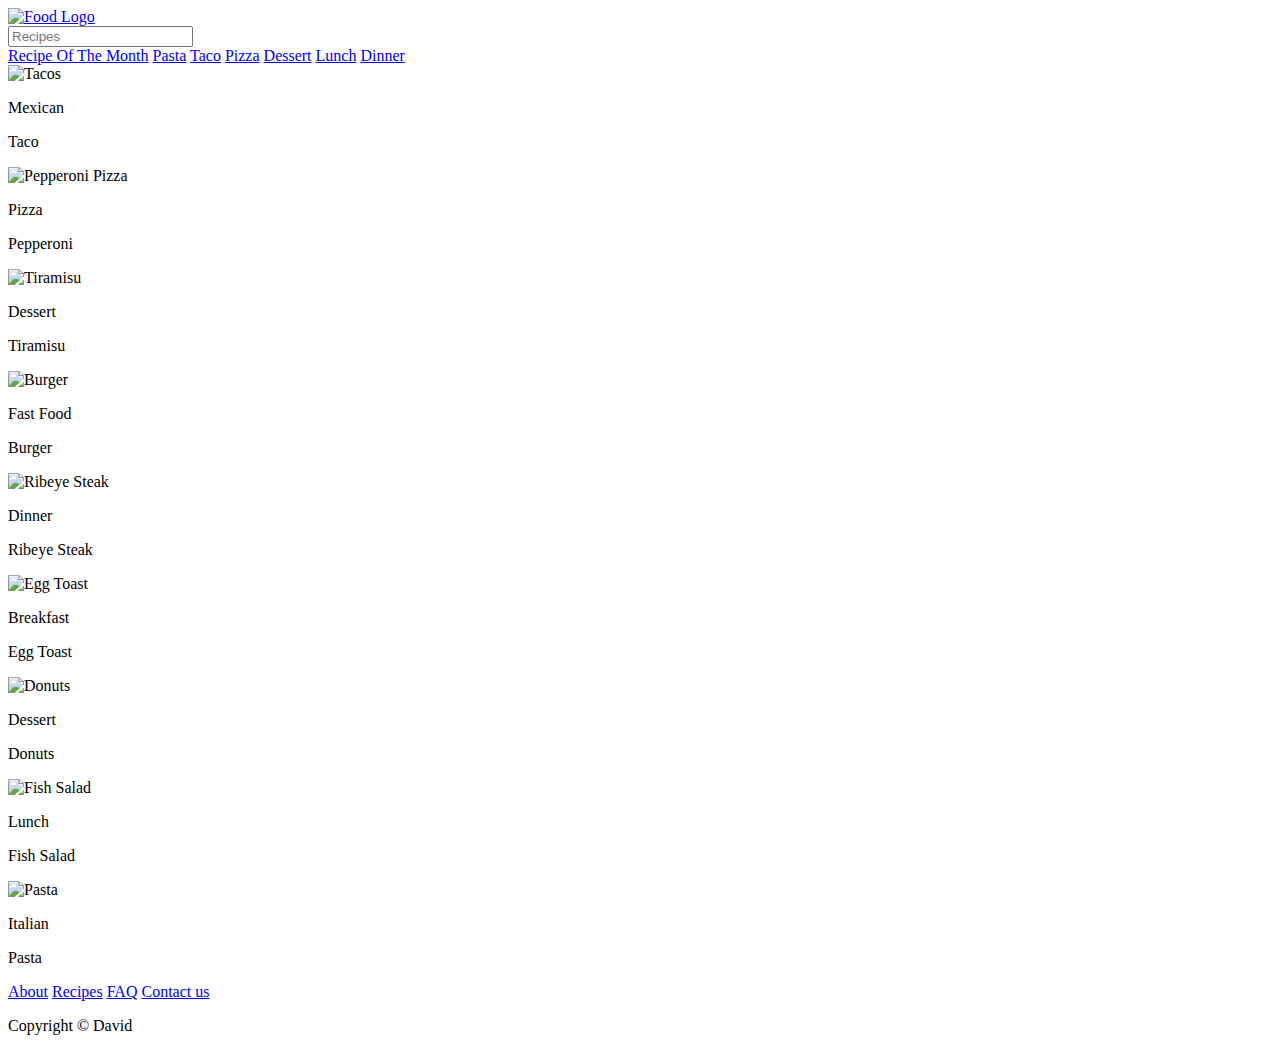
==== index.html @ b88e09f3 "Add current index.html" ====
<!DOCTYPE html>
<html lang="en">

<head>
    <meta charset="UTF-8">
    <meta http-equiv="X-UA-Compatible" content="IE=edge">
    <meta name="viewport" content="width=device-width, initial-scale=1.0">
    <link rel="stylesheet" href="https://cdnjs.cloudflare.com/ajax/libs/font-awesome/6.2.0/css/all.min.css"
        integrity="sha512-xh6O/CkQoPOWDdYTDqeRdPCVd1SpvCA9XXcUnZS2FmJNp1coAFzvtCN9BmamE+4aHK8yyUHUSCcJHgXloTyT2A=="
        crossorigin="anonymous" referrerpolicy="no-referrer" />
    <link rel="stylesheet" href="style.css">
    <title>Code Review 1 - Food Blog</title>
</head>

<body>
    <header>
        <div class="header-top">
            <a href="index.html">
                <img src="Images/FoodLogo.jpg" alt="Food Logo">
            </a>
            <div class="icon-left">
                <input type="text" placeholder="Recipes">
                <i class="fa-solid fa-magnifying-glass"></i>
            </div>
        </div>
        <nav class="navigation-bar">
            <a href="recipeOfTheMonth.html">Recipe Of The Month</a>
            <a href="#">Pasta</a>
            <a href="#">Taco</a>
            <a href="#">Pizza</a>
            <a href="#">Dessert</a>
            <a href="#">Lunch</a>
            <a href="#">Dinner</a>
        </nav>
    </header>

    <main>
        <div id="grid-container">
            <div class="item">
                <img src="Images/Tacos.webp" alt="Tacos">
                <div class="item-text">
                    <p>Mexican</p>
                    <p>Taco</p>
                </div>
            </div>
            <div class="item">
                <img src="Images/PepperoniPizza.avif" alt="Pepperoni Pizza">
                <div class="item-text">
                    <p>Pizza</p>
                    <p>Pepperoni</p>
                </div>
            </div>
            <div class="item">
                <img src="Images/Tiramisu.jpg" alt="Tiramisu">
                <div class="item-text">
                    <p>Dessert</p>
                    <p>Tiramisu</p>
                </div>
            </div>
            <div class="item">
                <img src="Images/Burger.jpg" alt="Burger">
                <div class="item-text">
                    <p>Fast Food</p>
                    <p>Burger</p>
                </div>
            </div>
            <div class="item">
                <img src="Images/Ribeye.avif" alt="Ribeye Steak">
                <div class="item-text">
                    <p>Dinner</p>
                    <p>Ribeye Steak</p>
                </div>
            </div>
            <div class="item">
                <img src="Images/EggToast.avif" alt="Egg Toast">
                <div class="item-text">
                    <p>Breakfast</p>
                    <p>Egg Toast</p>
                </div>
            </div>
            <div class="item">
                <img src="Images/Donuts.webp" alt="Donuts">
                <div class="item-text">
                    <p>Dessert</p>
                    <p>Donuts</p>
                </div>
            </div>
            <div class="item">
                <img src="Images/FishSalad.webp" alt="Fish Salad">
                <div class="item-text">
                    <p>Lunch</p>
                    <p>Fish Salad</p>
                </div>
            </div>
            <div class="item">
                <img src="Images/Pasta.webp" alt="Pasta">
                <div class="item-text">
                    <p>Italian</p>
                    <p>Pasta</p>
                </div>
            </div>
        </div>
    </main>

    <footer>
        <div class="footer-links">
            <a href="#">About</a>
            <a href="#">Recipes</a>
            <a href="#">FAQ</a>
            <a href="https://codefactory.wien/en/contact-en/">Contact us</a>
        </div>
        <div class="footer-icons">
            <i class="fa-brands fa-instagram"></i>
            <i class="fa-brands fa-square-facebook"></i>
            <i class="fa-brands fa-youtube"></i>
        </div>
        <p>Copyright &#169; David</p>
    </footer>
</body>

</html>
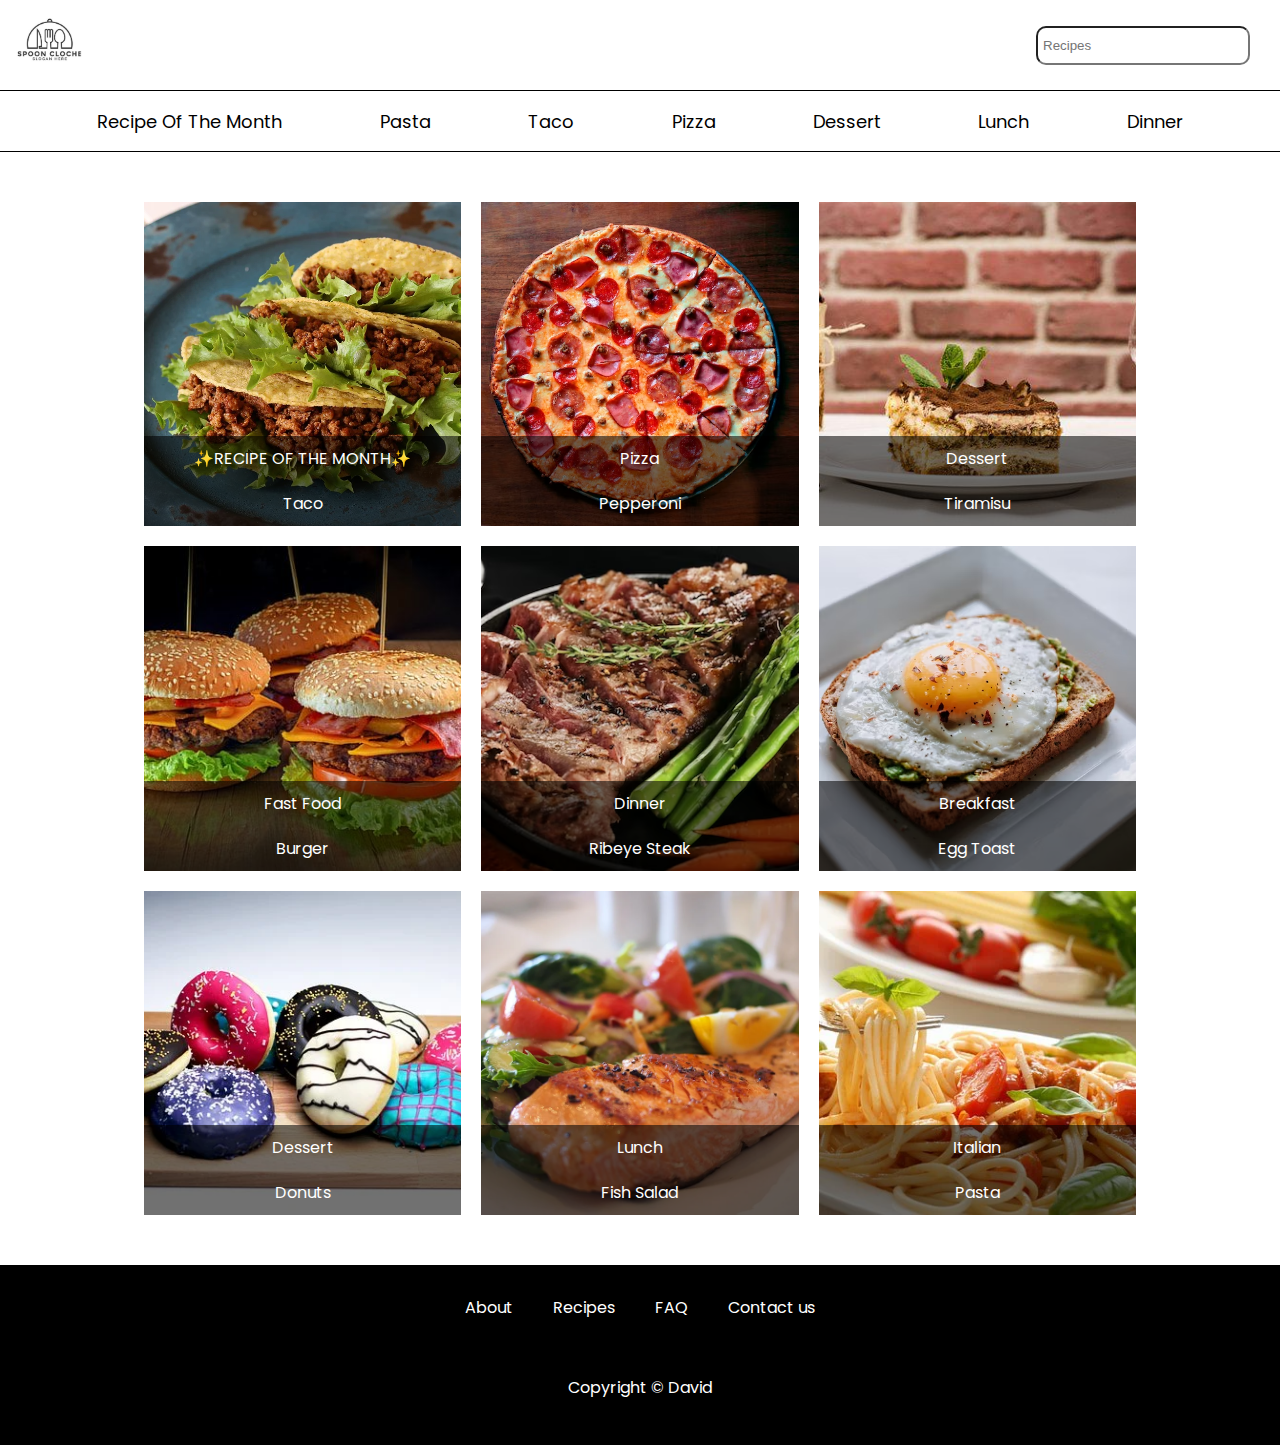
==== commit ffcc731b: "add update files" ====
--- a/index.html
+++ b/index.html
@@ -39,7 +39,7 @@
             <div class="item">
                 <img src="Images/Tacos.webp" alt="Tacos">
                 <div class="item-text">
-                    <p>Mexican</p>
+                    <p>&#10024;RECIPE OF THE MONTH&#10024;</p>
                     <p>Taco</p>
                 </div>
             </div>
--- a/style.css
+++ b/style.css
@@ -0,0 +1,186 @@
+@import url("https://fonts.googleapis.com/css2?family=Poppins:wght@300;400;500;700;900&display=swap");
+header .header-top {
+  display: flex;
+  justify-content: space-between;
+  align-items: center;
+  height: 70px;
+  padding: 10px;
+}
+header .header-top img {
+  width: 80px;
+}
+header .header-top .icon-left input {
+  height: 35px;
+  width: 200px;
+  padding: 0 5px;
+  border-radius: 10px;
+  text-align: left;
+}
+header .header-top .icon-left i {
+  margin: 0 10px;
+}
+header .navigation-bar {
+  height: 60px;
+  border-top: 1px solid black;
+  border-bottom: 1px solid black;
+  display: flex;
+  justify-content: space-evenly;
+  align-items: center;
+}
+header .navigation-bar a {
+  text-decoration: none;
+  color: black;
+  font-size: 18px;
+  transition: ease-in-out 0.4s;
+}
+header .navigation-bar a:hover {
+  font-size: 20px;
+  color: red;
+}
+
+main {
+  padding: 50px 20px;
+}
+main #grid-container {
+  display: grid;
+  width: 80%;
+  margin: 0 auto;
+  gap: 20px 20px;
+  grid-template-columns: 1fr 1fr 1fr;
+  grid-template-rows: 1fr 1fr 1fr;
+}
+main #grid-container .item {
+  position: relative;
+  transition: ease-in-out 0.4s;
+}
+main #grid-container .item:hover {
+  transform: scale(1.05);
+}
+main #grid-container .item img {
+  height: 100%;
+  width: 100%;
+  -o-object-fit: cover;
+     object-fit: cover;
+}
+main #grid-container .item .item-text {
+  position: absolute;
+  left: 0;
+  bottom: 0;
+  color: white;
+  text-align: center;
+  width: 100%;
+  background-color: rgba(0, 0, 0, 0.555);
+}
+main #grid-container .item .item-text p {
+  padding: 10px 0;
+}
+main #recipe {
+  width: 100%;
+}
+main #recipe h1 {
+  font-size: 40px;
+  text-align: center;
+}
+main #recipe figure {
+  margin-top: 20px;
+  text-align: center;
+}
+main #recipe figure img {
+  width: 70%;
+}
+main #recipe figure figcaption {
+  text-align: center;
+  font-style: italic;
+}
+main #recipe ul {
+  border: 1px solid black;
+  padding: 40px;
+  border-radius: 25px;
+  margin: 30px auto;
+  width: 60%;
+}
+main #recipe ul li {
+  margin-left: 30px;
+}
+main #recipe ul li p {
+  margin: 5px 0;
+}
+main #recipe ul li p span {
+  font-weight: 700;
+}
+
+footer {
+  background-color: black;
+  text-align: center;
+  height: 20vh;
+}
+footer .footer-links {
+  display: flex;
+  justify-content: center;
+  align-items: center;
+  padding: 30px;
+}
+footer .footer-links a {
+  text-decoration: none;
+  color: white;
+  margin: 0 20px;
+}
+footer .footer-links a:hover {
+  color: red;
+}
+footer .footer-icons i {
+  color: white;
+  margin: 10px;
+}
+footer p {
+  color: white;
+}
+
+* {
+  margin: 0;
+  padding: 0;
+}
+
+body {
+  font-family: "Poppins", sans-serif;
+}
+
+@media screen and (max-width: 480px) {
+  body header .header-top .icon-left input {
+    height: 25px;
+    width: 150px;
+  }
+  body header .navigation-bar a {
+    font-size: 12px;
+    transition: ease-in-out 0.4s;
+  }
+  body header .navigation-bar a:hover {
+    font-size: 14px;
+  }
+  body main #grid-container {
+    grid-template-columns: 1fr;
+    gap: 10px 10px;
+  }
+  body main #recipe {
+    width: 100%;
+  }
+  body main #recipe h1 {
+    font-size: 30px;
+  }
+  body main #recipe figure img {
+    width: 100%;
+  }
+  body main #recipe ul {
+    border: 1px solid black;
+    padding: 20px;
+    border-radius: 25px;
+    margin: 30px auto;
+    width: 80%;
+  }
+  body main #recipe ul li {
+    margin-left: 30px;
+  }
+  body footer .footer-links a {
+    font-size: 12px;
+  }
+}/*# sourceMappingURL=style.css.map */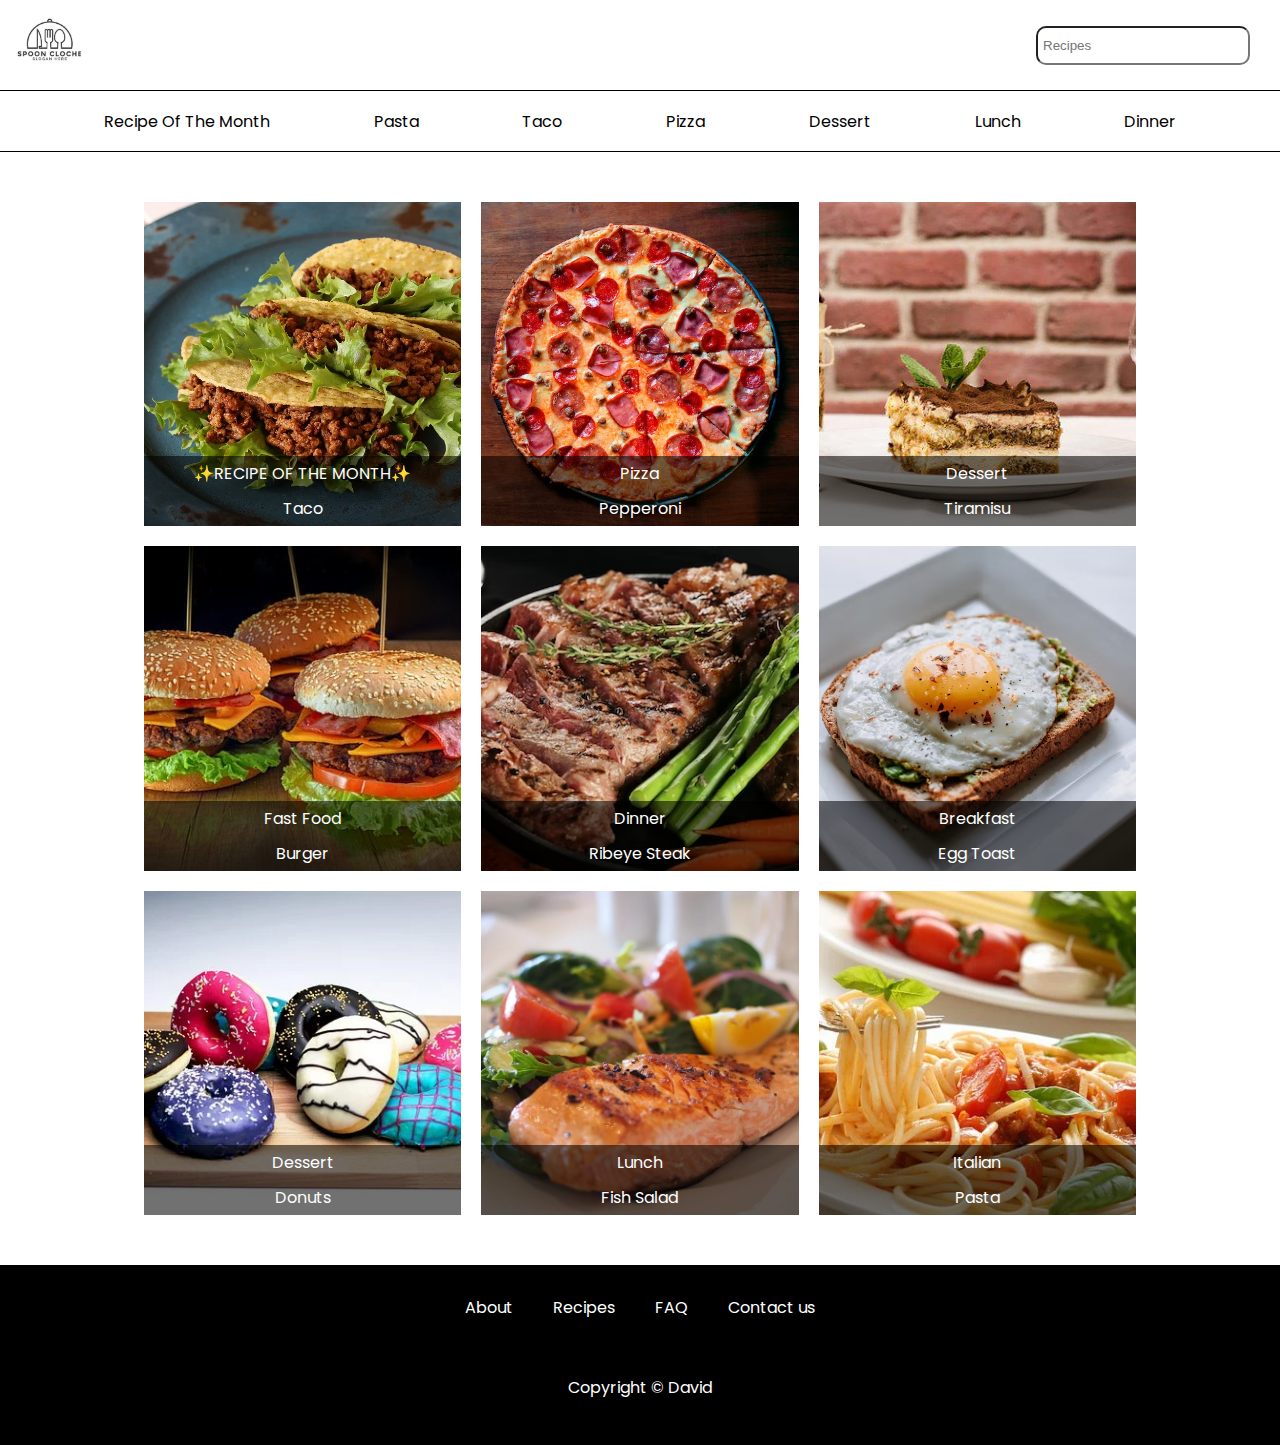
==== commit 9dc8d415: "update files" ====
--- a/index.html
+++ b/index.html
@@ -37,63 +37,80 @@
     <main>
         <div id="grid-container">
             <div class="item">
-                <img src="Images/Tacos.webp" alt="Tacos">
+                <a href="recipeOfTheMonth.html">
+                    <img src="Images/Tacos.webp" alt="Tacos">
+                </a>
                 <div class="item-text">
                     <p>&#10024;RECIPE OF THE MONTH&#10024;</p>
                     <p>Taco</p>
                 </div>
             </div>
             <div class="item">
-                <img src="Images/PepperoniPizza.avif" alt="Pepperoni Pizza">
+                <a href="#">
+                    <img src="Images/PepperoniPizza.avif" alt="Pepperoni Pizza">
+                </a>
                 <div class="item-text">
                     <p>Pizza</p>
                     <p>Pepperoni</p>
                 </div>
             </div>
             <div class="item">
-                <img src="Images/Tiramisu.jpg" alt="Tiramisu">
+                <a href="#">
+                    <img src="Images/Tiramisu.jpg" alt="Tiramisu">
+                </a>
                 <div class="item-text">
                     <p>Dessert</p>
                     <p>Tiramisu</p>
                 </div>
             </div>
             <div class="item">
-                <img src="Images/Burger.jpg" alt="Burger">
+                <a href="#">
+                    <img src="Images/Burger.jpg" alt="Burger">
+                </a>
                 <div class="item-text">
                     <p>Fast Food</p>
                     <p>Burger</p>
                 </div>
             </div>
             <div class="item">
-                <img src="Images/Ribeye.avif" alt="Ribeye Steak">
+                <a href="#">
+                    <img src="Images/Ribeye.avif" alt="Ribeye Steak">
+                </a>
                 <div class="item-text">
                     <p>Dinner</p>
                     <p>Ribeye Steak</p>
                 </div>
             </div>
             <div class="item">
-                <img src="Images/EggToast.avif" alt="Egg Toast">
+                <a href="#">
+                    <img src="Images/EggToast.avif" alt="Egg Toast">
+                </a>
                 <div class="item-text">
                     <p>Breakfast</p>
                     <p>Egg Toast</p>
                 </div>
             </div>
             <div class="item">
-                <img src="Images/Donuts.webp" alt="Donuts">
+                <a href="#">
+                    <img src="Images/Donuts.webp" alt="Donuts">
+                </a>
                 <div class="item-text">
                     <p>Dessert</p>
                     <p>Donuts</p>
                 </div>
             </div>
             <div class="item">
-                <img src="Images/FishSalad.webp" alt="Fish Salad">
+                <a href="#">
+                    <img src="Images/FishSalad.webp" alt="Fish Salad">
+                </a>
                 <div class="item-text">
                     <p>Lunch</p>
                     <p>Fish Salad</p>
                 </div>
             </div>
             <div class="item">
-                <img src="Images/Pasta.webp" alt="Pasta">
+                <a href="#"><img src="Images/Pasta.webp" alt="Pasta"></a>
+                
                 <div class="item-text">
                     <p>Italian</p>
                     <p>Pasta</p>
--- a/style.css
+++ b/style.css
@@ -30,8 +30,8 @@
 header .navigation-bar a {
   text-decoration: none;
   color: black;
-  font-size: 18px;
-  transition: ease-in-out 0.4s;
+  font-size: 16px;
+  transition: ease-in-out 0.3s;
 }
 header .navigation-bar a:hover {
   font-size: 20px;
@@ -51,7 +51,7 @@
 }
 main #grid-container .item {
   position: relative;
-  transition: ease-in-out 0.4s;
+  transition: ease-in-out 0.3s;
 }
 main #grid-container .item:hover {
   transform: scale(1.05);
@@ -72,7 +72,7 @@
   background-color: rgba(0, 0, 0, 0.555);
 }
 main #grid-container .item .item-text p {
-  padding: 10px 0;
+  padding: 5px 0;
 }
 main #recipe {
   width: 100%;
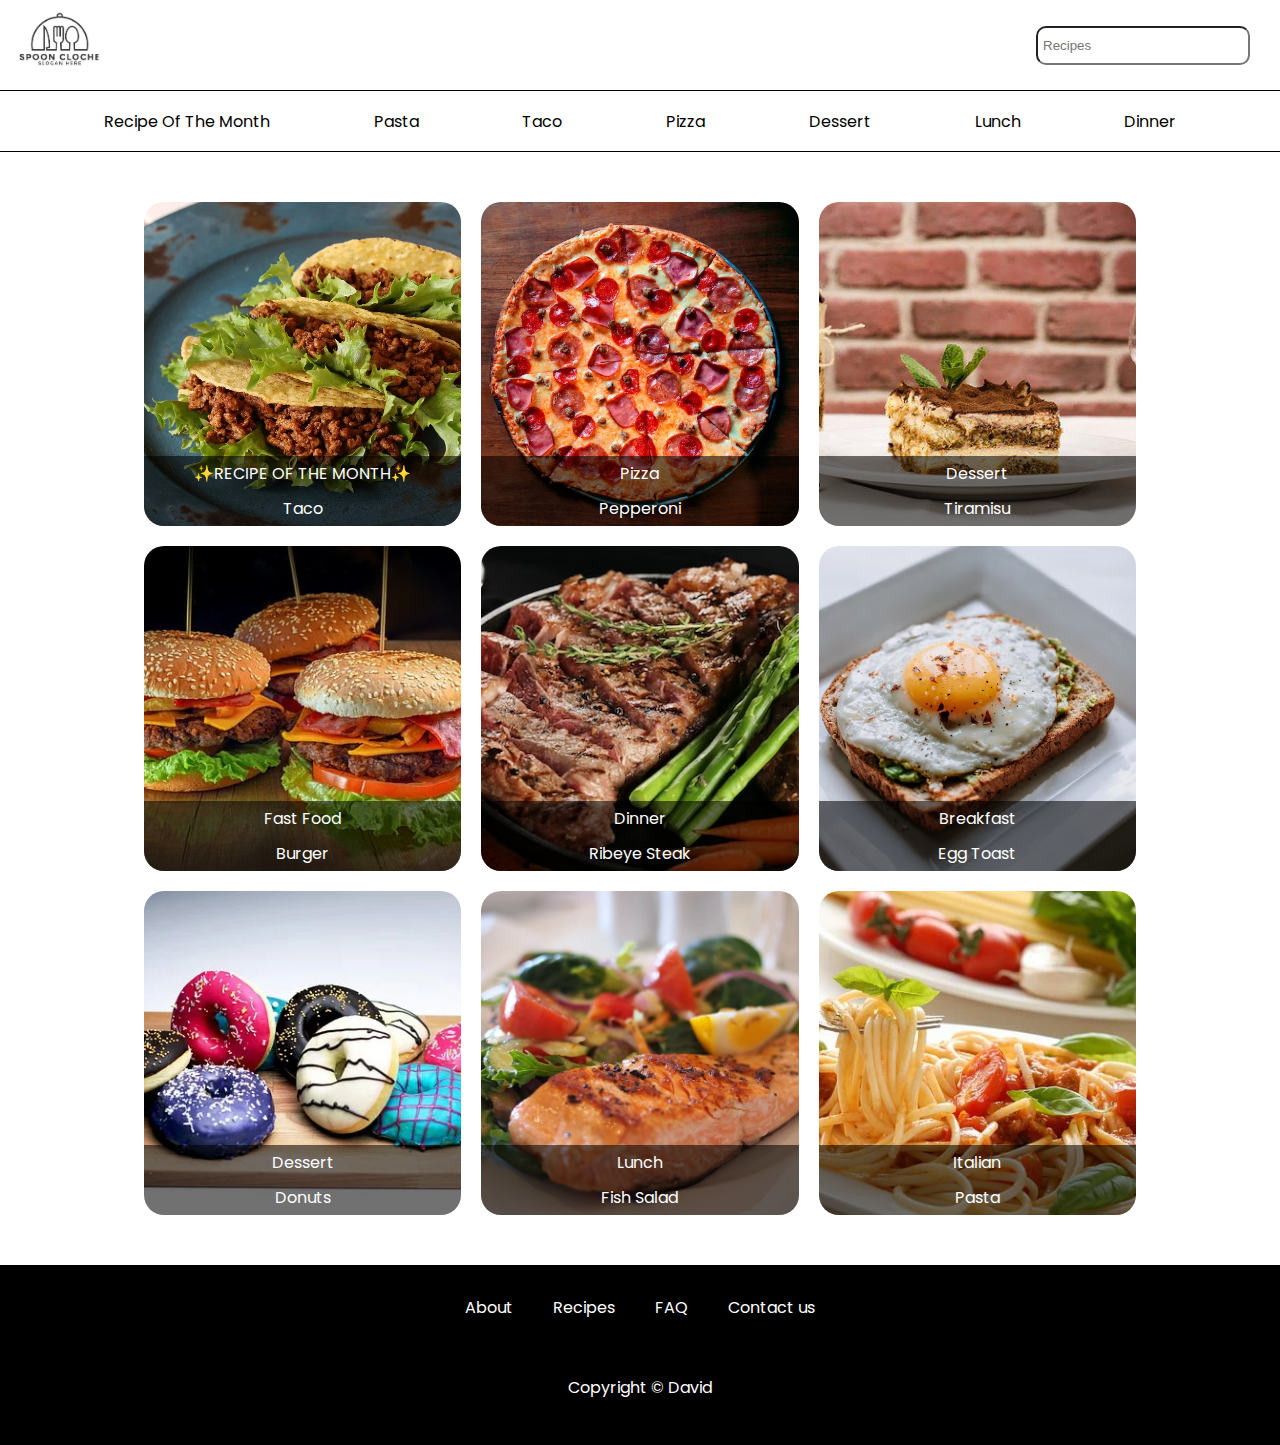
==== commit 39c9ba86: "final update add about page" ====
--- a/index.html
+++ b/index.html
@@ -121,7 +121,7 @@
 
     <footer>
         <div class="footer-links">
-            <a href="#">About</a>
+            <a href="about.html">About</a>
             <a href="#">Recipes</a>
             <a href="#">FAQ</a>
             <a href="https://codefactory.wien/en/contact-en/">Contact us</a>
--- a/style.css
+++ b/style.css
@@ -7,7 +7,7 @@
   padding: 10px;
 }
 header .header-top img {
-  width: 80px;
+  width: 100px;
 }
 header .header-top .icon-left input {
   height: 35px;
@@ -52,6 +52,8 @@
 main #grid-container .item {
   position: relative;
   transition: ease-in-out 0.3s;
+  border-radius: 20px;
+  overflow: hidden;
 }
 main #grid-container .item:hover {
   transform: scale(1.05);
@@ -87,6 +89,7 @@
 }
 main #recipe figure img {
   width: 70%;
+  border-radius: 20px;
 }
 main #recipe figure figcaption {
   text-align: center;
@@ -108,6 +111,31 @@
 main #recipe ul li p span {
   font-weight: 700;
 }
+main #about-section {
+  padding: 0 40px;
+}
+main #about-section p {
+  line-height: 2.5em;
+}
+main #about-section .about-container {
+  display: grid;
+  grid-template-columns: 1fr 1fr;
+  margin-bottom: 20px;
+}
+main #about-section .about-container img {
+  height: 100%;
+  width: 100%;
+  -o-object-fit: cover;
+     object-fit: cover;
+  border-radius: 50%;
+}
+main #about-section .about-container .about-heading {
+  padding: 20px;
+}
+main #about-section .about-container .about-heading h1 {
+  text-align: center;
+  margin-bottom: 20px;
+}
 
 footer {
   background-color: black;
@@ -180,6 +208,15 @@
   body main #recipe ul li {
     margin-left: 30px;
   }
+  body main #about-section p {
+    line-height: 2em;
+  }
+  body main #about-section .about-container {
+    grid-template-columns: 1fr;
+  }
+  body main #about-section .about-container .about-heading {
+    margin-top: 20px;
+  }
   body footer .footer-links a {
     font-size: 12px;
   }
